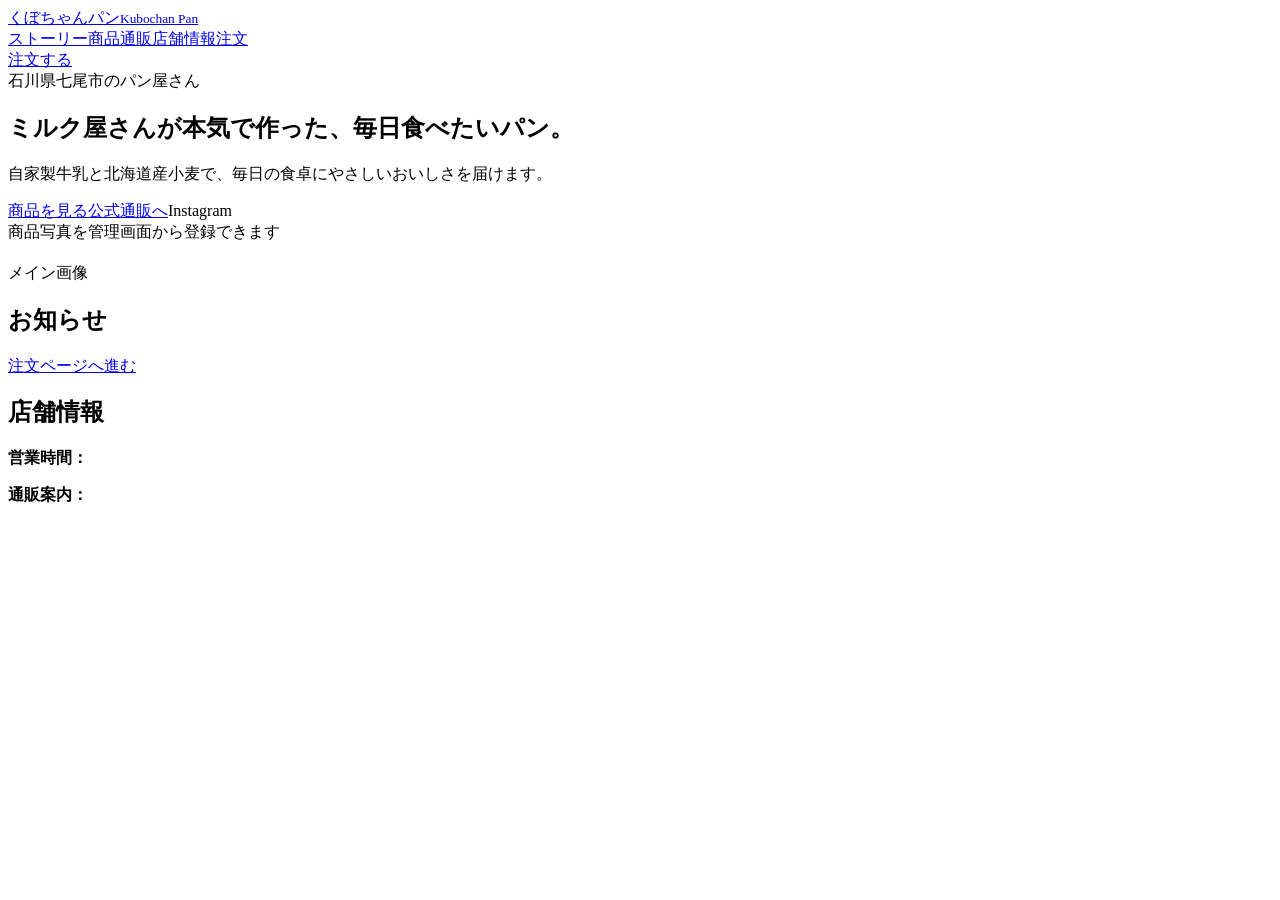
==== index.html @ f81ec3a8 "Add files via upload" ====
<!doctype html>
<html lang="ja">
<head>
  <meta charset="utf-8">
  <meta name="viewport" content="width=device-width,initial-scale=1">
  <meta name="description" content="くぼちゃんパン公式サイト。自家製牛乳を使ったパンと公式通販のご案内。">
  <title>くぼちゃんパン</title>
  <link rel="preconnect" href="https://fonts.googleapis.com">
  <link rel="preconnect" href="https://fonts.gstatic.com" crossorigin>
  <link href="https://fonts.googleapis.com/css2?family=Shippori+Mincho+B1:wght@600;700;800&display=swap" rel="stylesheet">
  <link rel="stylesheet" href="css/style.css">
</head>
<body>
<header class="header">
  <div class="header-inner">
    <a class="logo" href="index.html"><span data-site-title>くぼちゃんパン</span><small>Kubochan Pan</small></a>
    <nav class="nav"><a href="#story">ストーリー</a><a href="#products">商品</a><a href="#shop">通販</a><a href="#store">店舗情報</a><a href="order.html">注文</a></nav>
    <a class="btn sub" href="order.html">注文する</a>
  </div>
</header>
<main>
  <section class="hero">
    <div class="container hero-grid">
      <div>
        <span class="badge">石川県七尾市のパン屋さん</span>
        <h1 id="hero-title">ミルク屋さんが本気で作った、毎日食べたいパン。</h1>
        <p class="lead" id="hero-subcopy">自家製牛乳と北海道産小麦で、毎日の食卓にやさしいおいしさを届けます。</p>
        <div class="toolbar"><a class="btn" href="#products">商品を見る</a><a class="btn sub" href="order.html">公式通販へ</a><a class="btn soft" id="instagram-link" target="_blank" rel="noopener">Instagram</a></div>
      </div>
      <div class="hero-img" id="hero-image">商品写真を管理画面から登録できます</div>
    </div>
  </section>
  <section class="section" id="story"><div class="container two"><div><h2 class="section-title" id="story-title"></h2><div class="rich" id="story-body"></div></div><div class="image-card" id="main-image">メイン画像</div></div></section>
  <section class="section alt"><div class="container"><h2 class="section-title">お知らせ</h2><div id="notice-list"></div></div></section>
  <section class="section" id="products"><div class="container"><h2 class="section-title" id="product-title"></h2><div class="rich" id="product-body"></div><div class="grid" id="product-list"></div></div></section>
  <section class="section alt" id="shop"><div class="container"><h2 class="section-title" id="shop-title"></h2><div class="rich" id="shop-body"></div><div id="banner-list"></div><div class="toolbar"><a class="btn" href="order.html">注文ページへ進む</a></div></div></section>
  <section class="section" id="store"><div class="container"><h2 class="section-title">店舗情報</h2><div class="card"><p id="store-info"></p><p><strong>営業時間：</strong><span id="business-hours"></span></p><p><strong>通販案内：</strong><span id="shop-guide"></span></p></div></div></section>
</main>
<footer class="footer"><p id="footer-text"></p></footer>
<script src="js/storage.js"></script>
<script src="js/main.js"></script>
</body>
</html>
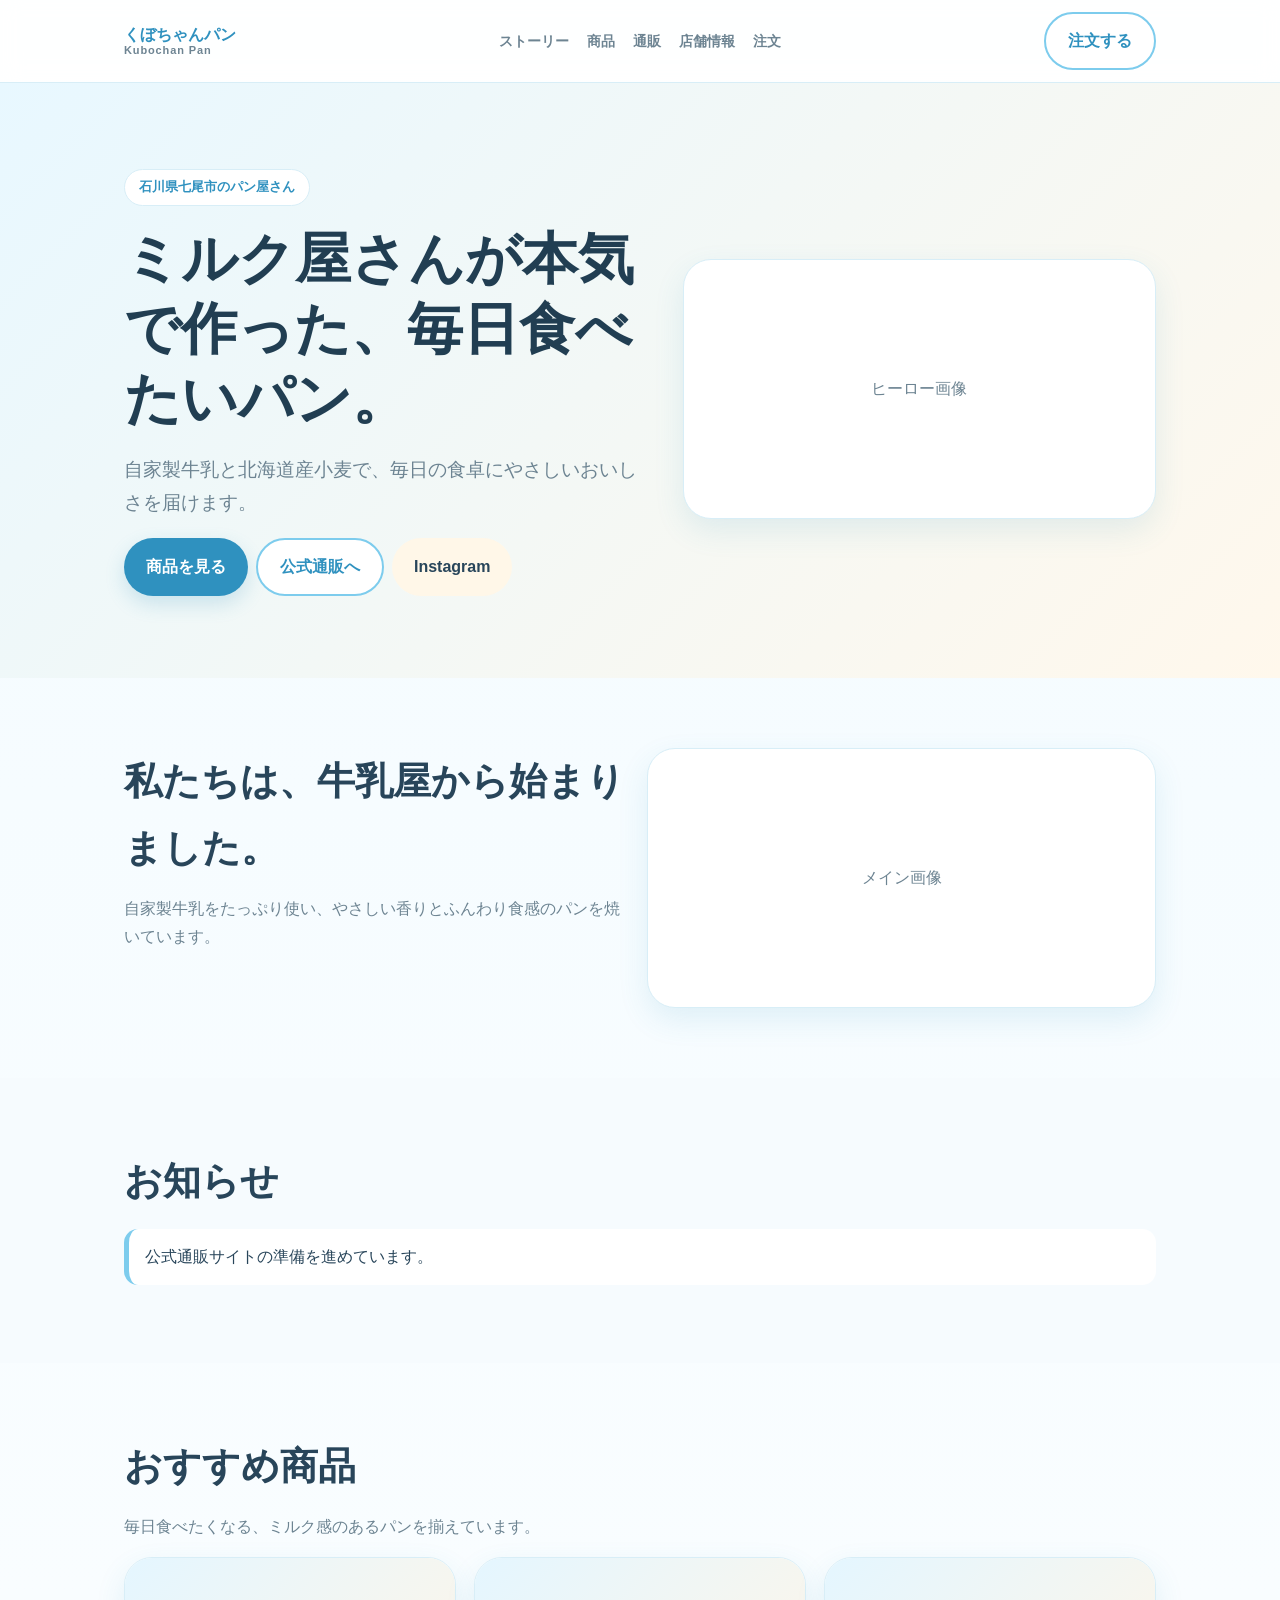
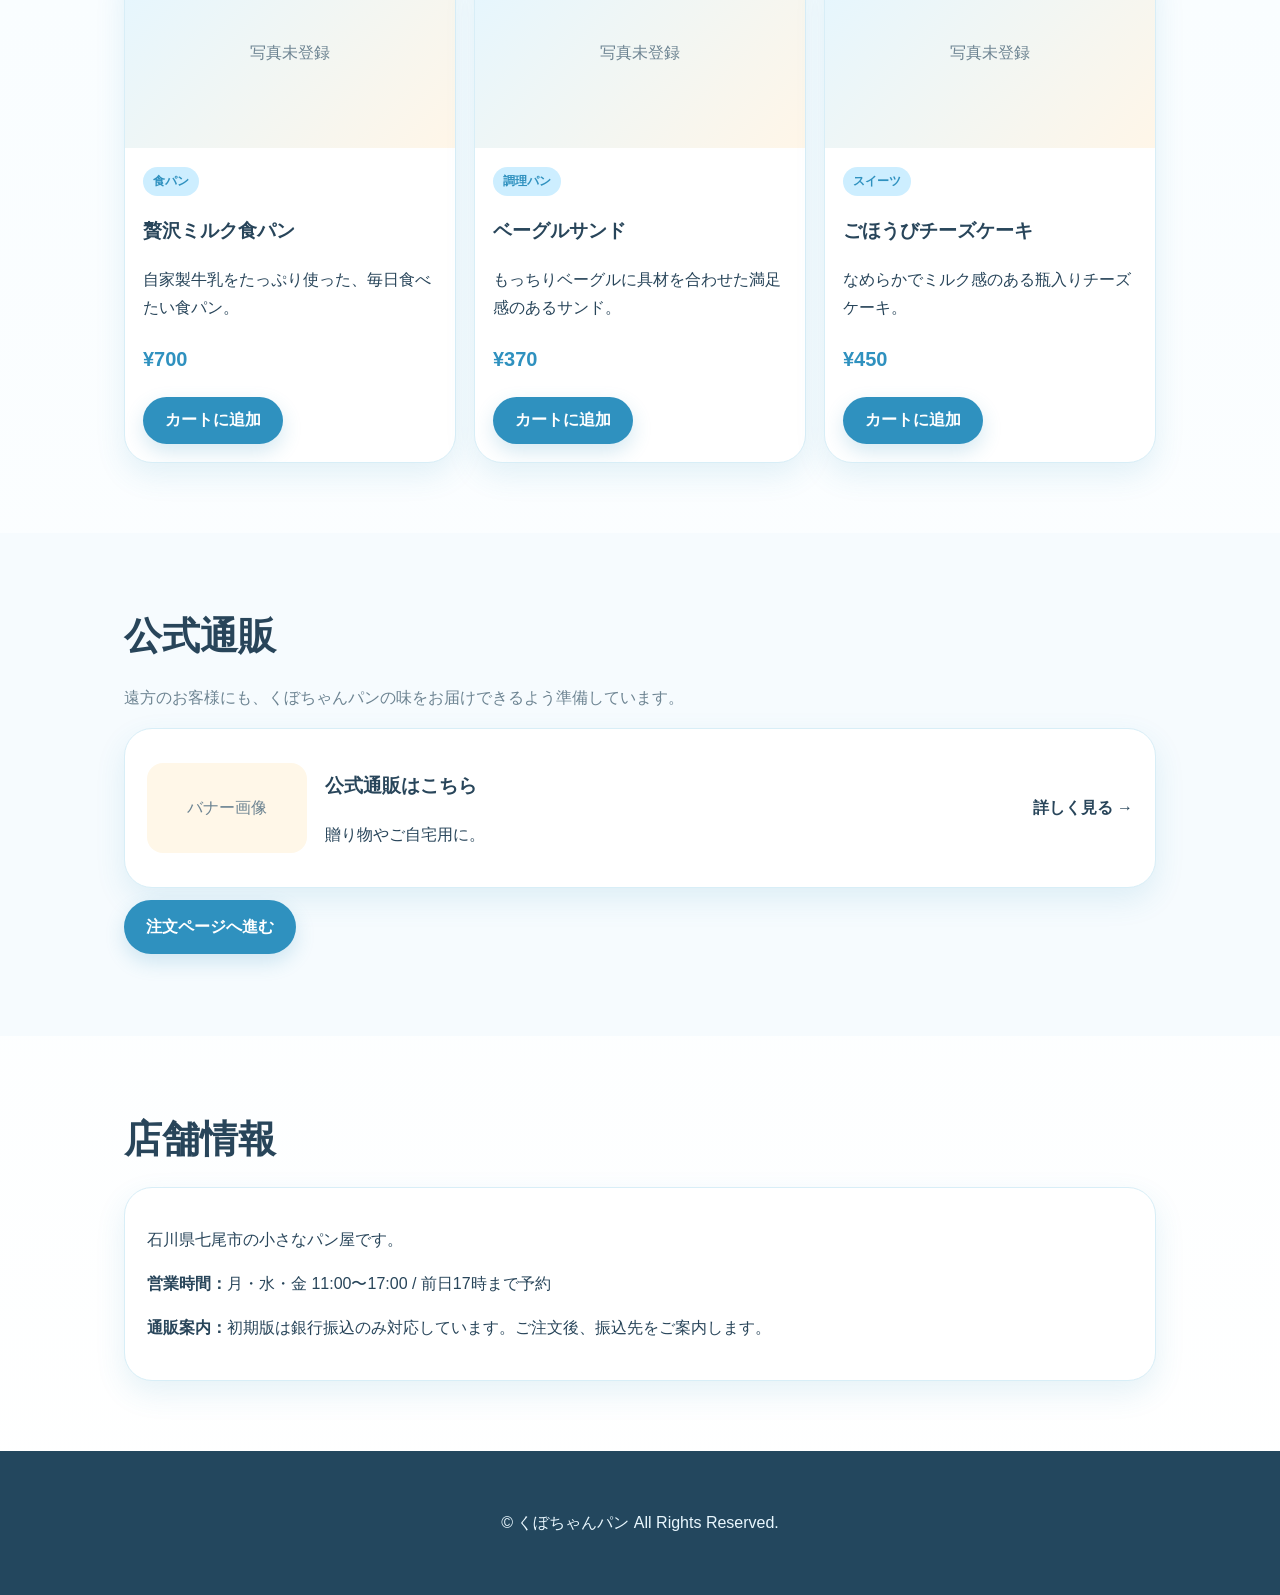
==== commit 4f1d3668: "Add files via upload" ====
--- a/index.html
+++ b/index.html
@@ -8,7 +8,7 @@
   <link rel="preconnect" href="https://fonts.googleapis.com">
   <link rel="preconnect" href="https://fonts.gstatic.com" crossorigin>
   <link href="https://fonts.googleapis.com/css2?family=Shippori+Mincho+B1:wght@600;700;800&display=swap" rel="stylesheet">
-  <link rel="stylesheet" href="css/style.css">
+  <link rel="stylesheet" href="style.css">
 </head>
 <body>
 <header class="header">
@@ -37,7 +37,7 @@
   <section class="section" id="store"><div class="container"><h2 class="section-title">店舗情報</h2><div class="card"><p id="store-info"></p><p><strong>営業時間：</strong><span id="business-hours"></span></p><p><strong>通販案内：</strong><span id="shop-guide"></span></p></div></div></section>
 </main>
 <footer class="footer"><p id="footer-text"></p></footer>
-<script src="js/storage.js"></script>
-<script src="js/main.js"></script>
+<script src="storage.js"></script>
+<script src="main.js"></script>
 </body>
 </html>
--- a/style.css
+++ b/style.css
@@ -0,0 +1,3 @@
+:root{
+  --white:#fff;--sky:#cdeeff;--sky2:#7dcced;--sky3:#2f91bf;--cream:#fff7e8;--beige:#f6ead7;--text:#28455a;--muted:#6d8492;--line:#d8eef7;--danger:#e85d75;--ok:#42a878;--shadow:0 12px 30px rgba(47,145,191,.12);--r:18px;--r2:28px;--max:1120px;--side:clamp(16px,4vw,44px);--font:-apple-system,BlinkMacSystemFont,'Hiragino Sans','Yu Gothic','Noto Sans JP',sans-serif;--serif:'Shippori Mincho B1',serif}
+*{box-sizing:border-box}body{margin:0;font-family:var(--font);color:var(--text);background:linear-gradient(180deg,#f3fbff,#fff);line-height:1.75}a{text-decoration:none;color:inherit}img{max-width:100%;display:block}button,input,select,textarea{font-family:inherit;font-size:16px}button{cursor:pointer;border:0}.container{max-width:var(--max);margin:auto;padding:0 var(--side)}.header{position:sticky;top:0;z-index:20;background:rgba(255,255,255,.92);backdrop-filter:blur(10px);border-bottom:1px solid var(--line)}.header-inner{max-width:var(--max);margin:auto;padding:12px var(--side);display:flex;align-items:center;justify-content:space-between;gap:16px}.logo{font-weight:900;color:var(--sky3);line-height:1.1}.logo small{display:block;color:var(--muted);font-size:11px;letter-spacing:.08em}.nav{display:flex;gap:18px;font-weight:700;font-size:14px;color:var(--muted)}.nav a:hover{color:var(--sky3)}.btn{display:inline-flex;align-items:center;justify-content:center;gap:6px;padding:13px 22px;border-radius:999px;background:var(--sky3);color:white;font-weight:900;box-shadow:0 8px 20px rgba(47,145,191,.2)}.btn.sub{background:#fff;color:var(--sky3);border:2px solid var(--sky2);box-shadow:none}.btn.soft{background:var(--cream);color:var(--text);box-shadow:none}.hero{position:relative;overflow:hidden;background:linear-gradient(135deg,#e8f8ff 0%,#fff8ec 100%);padding:86px 0 70px}.hero-grid{display:grid;grid-template-columns:1.05fr .95fr;gap:36px;align-items:center}.badge{display:inline-block;background:#fff;border:1px solid var(--line);border-radius:999px;padding:6px 14px;color:var(--sky3);font-weight:900;font-size:13px}.hero h1{font-family:var(--serif);font-size:clamp(30px,5vw,56px);line-height:1.25;margin:18px 0;color:#213e52}.lead{font-size:clamp(16px,2vw,19px);color:var(--muted);max-width:650px}.hero-img,.image-card{background:#fff;border:1px solid var(--line);border-radius:var(--r2);min-height:260px;box-shadow:var(--shadow);overflow:hidden;display:flex;align-items:center;justify-content:center;color:var(--muted);text-align:center}.hero-img img,.image-card img{width:100%;height:100%;object-fit:cover}.section{padding:70px 0}.section.alt{background:#f6fbfe}.section-title{font-family:var(--serif);font-size:clamp(24px,3vw,38px);margin:0 0 14px}.rich{color:var(--muted)}.rich p{margin:0 0 1em}.grid{display:grid;grid-template-columns:repeat(3,1fr);gap:18px}.card{background:#fff;border:1px solid var(--line);border-radius:var(--r2);padding:22px;box-shadow:var(--shadow)}.product-card{overflow:hidden;padding:0}.product-img{height:190px;background:linear-gradient(135deg,#e4f6ff,#fff6e8);display:flex;align-items:center;justify-content:center;color:var(--muted)}.product-img img{width:100%;height:100%;object-fit:cover}.product-body{padding:18px}.price{font-weight:900;color:var(--sky3);font-size:20px}.pill{display:inline-block;padding:4px 10px;border-radius:999px;background:var(--sky);color:var(--sky3);font-size:12px;font-weight:900}.banner-card{display:grid;grid-template-columns:160px 1fr auto;gap:18px;align-items:center}.banner-img{height:90px;border-radius:16px;background:var(--cream);overflow:hidden;display:flex;align-items:center;justify-content:center;color:var(--muted)}.notice{background:#fff;border-left:5px solid var(--sky2);padding:14px 16px;border-radius:14px;margin:8px 0}.footer{background:#23475e;color:#eaf8ff;padding:42px var(--side);text-align:center}.form-card{background:#fff;border:1px solid var(--line);border-radius:var(--r2);padding:22px;box-shadow:var(--shadow);margin:18px 0}label{display:block;font-weight:800;color:var(--text);font-size:13px;margin:12px 0 6px}input,select,textarea{width:100%;border:1.5px solid var(--line);border-radius:16px;padding:14px 15px;background:#fff;color:var(--text)}textarea{min-height:110px;resize:vertical}input:focus,select:focus,textarea:focus{outline:none;border-color:var(--sky3);box-shadow:0 0 0 4px rgba(47,145,191,.12)}.two{display:grid;grid-template-columns:1fr 1fr;gap:14px}.steps{display:grid;grid-template-columns:repeat(3,1fr);gap:10px;margin:18px 0}.step{background:#fff;border:1px solid var(--line);border-radius:16px;padding:12px;text-align:center;font-weight:900;color:var(--muted)}.step.active{background:var(--sky3);color:#fff}.cart-line,.order-line{display:grid;grid-template-columns:1fr auto auto;gap:10px;align-items:center;padding:12px 0;border-bottom:1px solid var(--line)}.qty{display:flex;align-items:center;gap:6px}.qty button,.mini-btn{background:var(--sky);color:var(--sky3);border-radius:12px;padding:8px 10px;font-weight:900}.total-box{background:var(--cream);border-radius:18px;padding:16px;font-size:18px;font-weight:900}.admin-body{background:#f5fbff}.admin-layout{display:grid;grid-template-columns:240px 1fr;min-height:100vh}.sidebar{background:linear-gradient(180deg,#2589b8,#7dcced);color:white;padding:20px;position:sticky;top:0;height:100vh}.side-title{font-weight:900;font-size:19px;margin-bottom:18px}.side-btn{display:block;width:100%;text-align:left;background:rgba(255,255,255,.13);color:white;margin:7px 0;padding:11px 12px;border-radius:14px;font-weight:800}.side-btn.active{background:#fff;color:var(--sky3)}.admin-main{padding:24px;max-width:1180px}.admin-page{display:none}.admin-page.active{display:block}.toolbar{display:flex;gap:8px;flex-wrap:wrap;margin:12px 0}.table-card{overflow:auto}.table{width:100%;border-collapse:collapse;background:#fff}.table th,.table td{border-bottom:1px solid var(--line);padding:10px;text-align:left;vertical-align:top}.table th{color:var(--sky3);font-size:13px}.editor-toolbar{display:flex;gap:6px;flex-wrap:wrap;background:#f0f9ff;border:1px solid var(--line);border-radius:14px;padding:8px;margin-bottom:8px}.editor-toolbar button,.editor-toolbar select,.editor-toolbar input{width:auto;padding:8px 10px;border-radius:10px}.editor{min-height:150px;border:1.5px solid var(--line);border-radius:16px;padding:14px;background:white}.thumbs{display:flex;gap:8px;flex-wrap:wrap;margin-top:8px}.thumb{position:relative;width:90px;height:90px;border-radius:14px;overflow:hidden;background:#eef8fd;border:1px solid var(--line)}.thumb img{width:100%;height:100%;object-fit:cover}.thumb button{position:absolute;top:4px;right:4px;background:var(--danger);color:#fff;border-radius:50%;width:24px;height:24px}.preview-frame{width:100%;height:70vh;border:1px solid var(--line);border-radius:20px;background:white}.login{min-height:100vh;display:flex;align-items:center;justify-content:center;padding:20px}.login-box{width:min(420px,100%);background:#fff;border-radius:28px;padding:28px;box-shadow:var(--shadow);border:1px solid var(--line)}.hidden{display:none!important}.danger{background:var(--danger)!important}.ok{background:var(--ok)!important}.muted{color:var(--muted);font-size:13px}.privacy-note{border:1px solid #ffd7a8;background:#fff8e8;border-radius:18px;padding:14px;color:#7b5a25}.mobile-only{display:none}@media(max-width:820px){.hero-grid,.grid,.two,.admin-layout{grid-template-columns:1fr}.nav{display:none}.banner-card{grid-template-columns:1fr}.sidebar{height:auto;position:static}.admin-main{padding:14px}.steps{grid-template-columns:1fr}.cart-line{grid-template-columns:1fr}.mobile-only{display:block}.hero{padding-top:44px}}
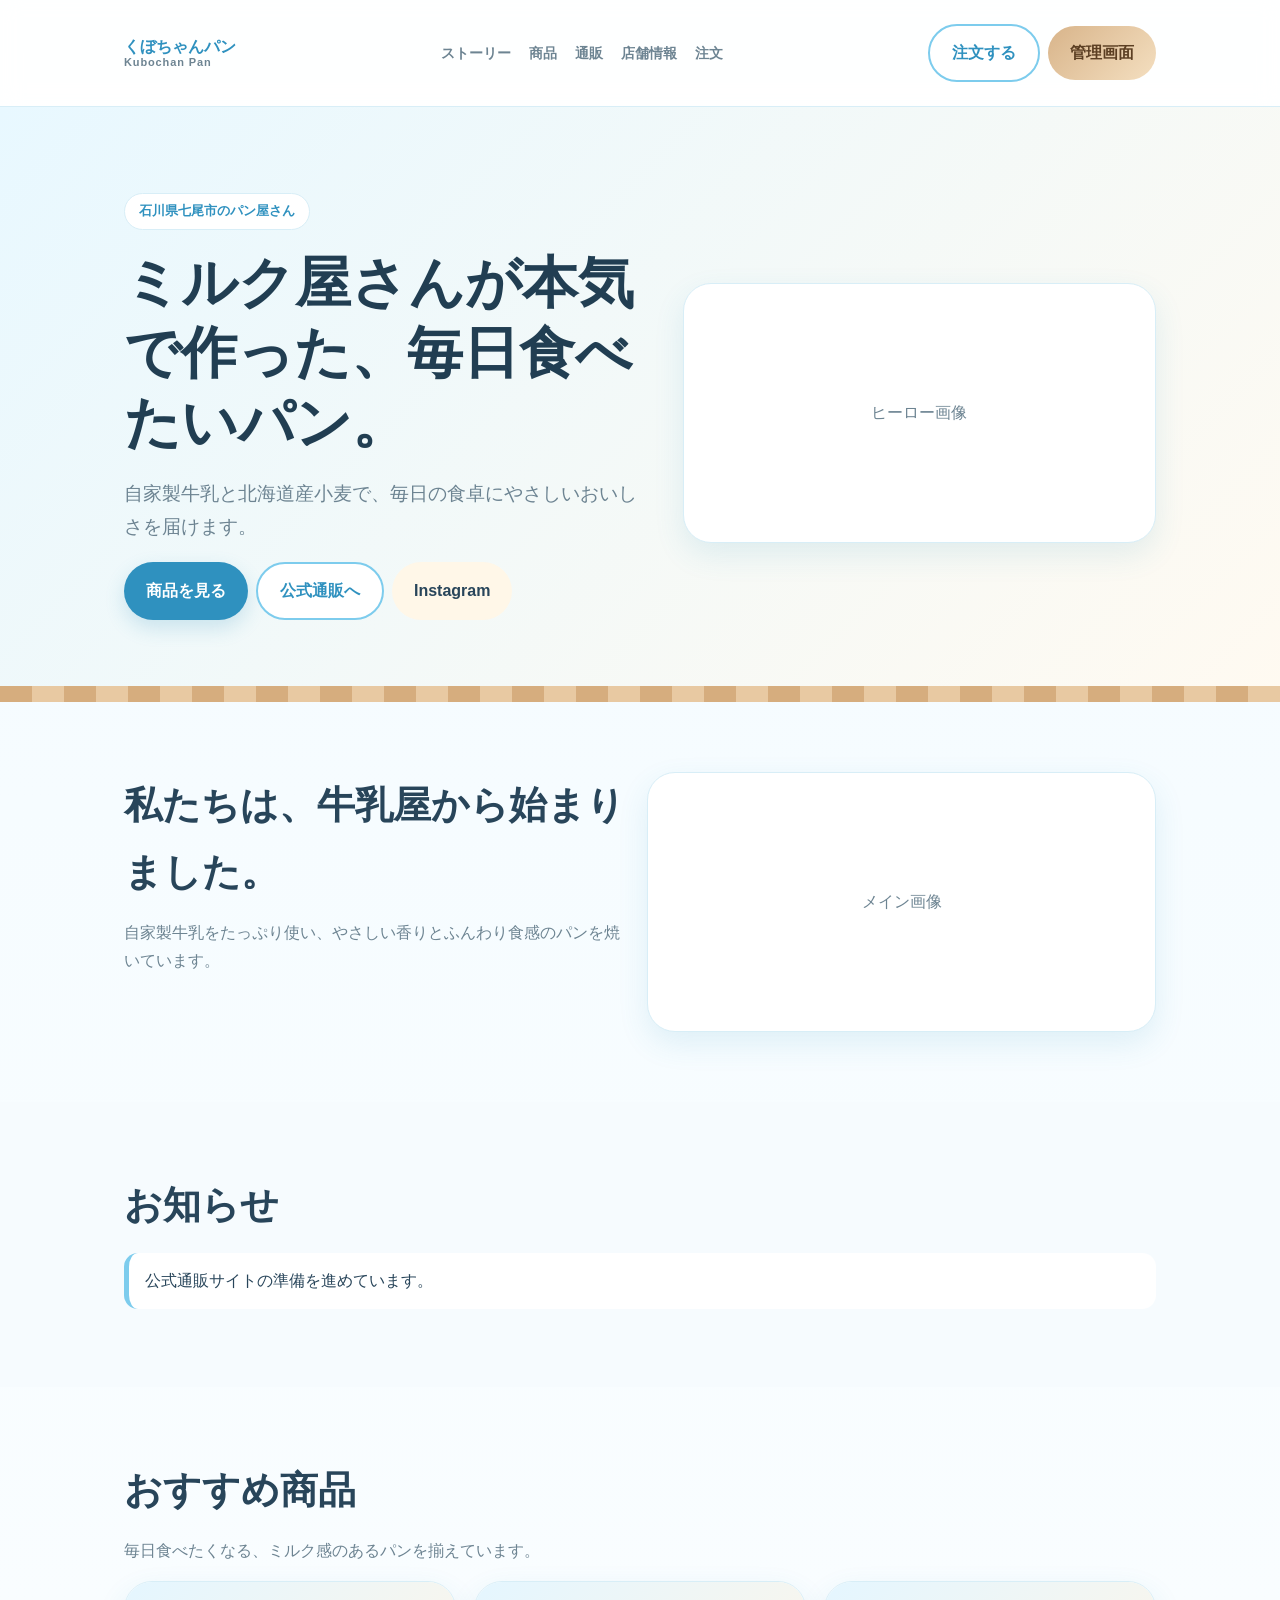
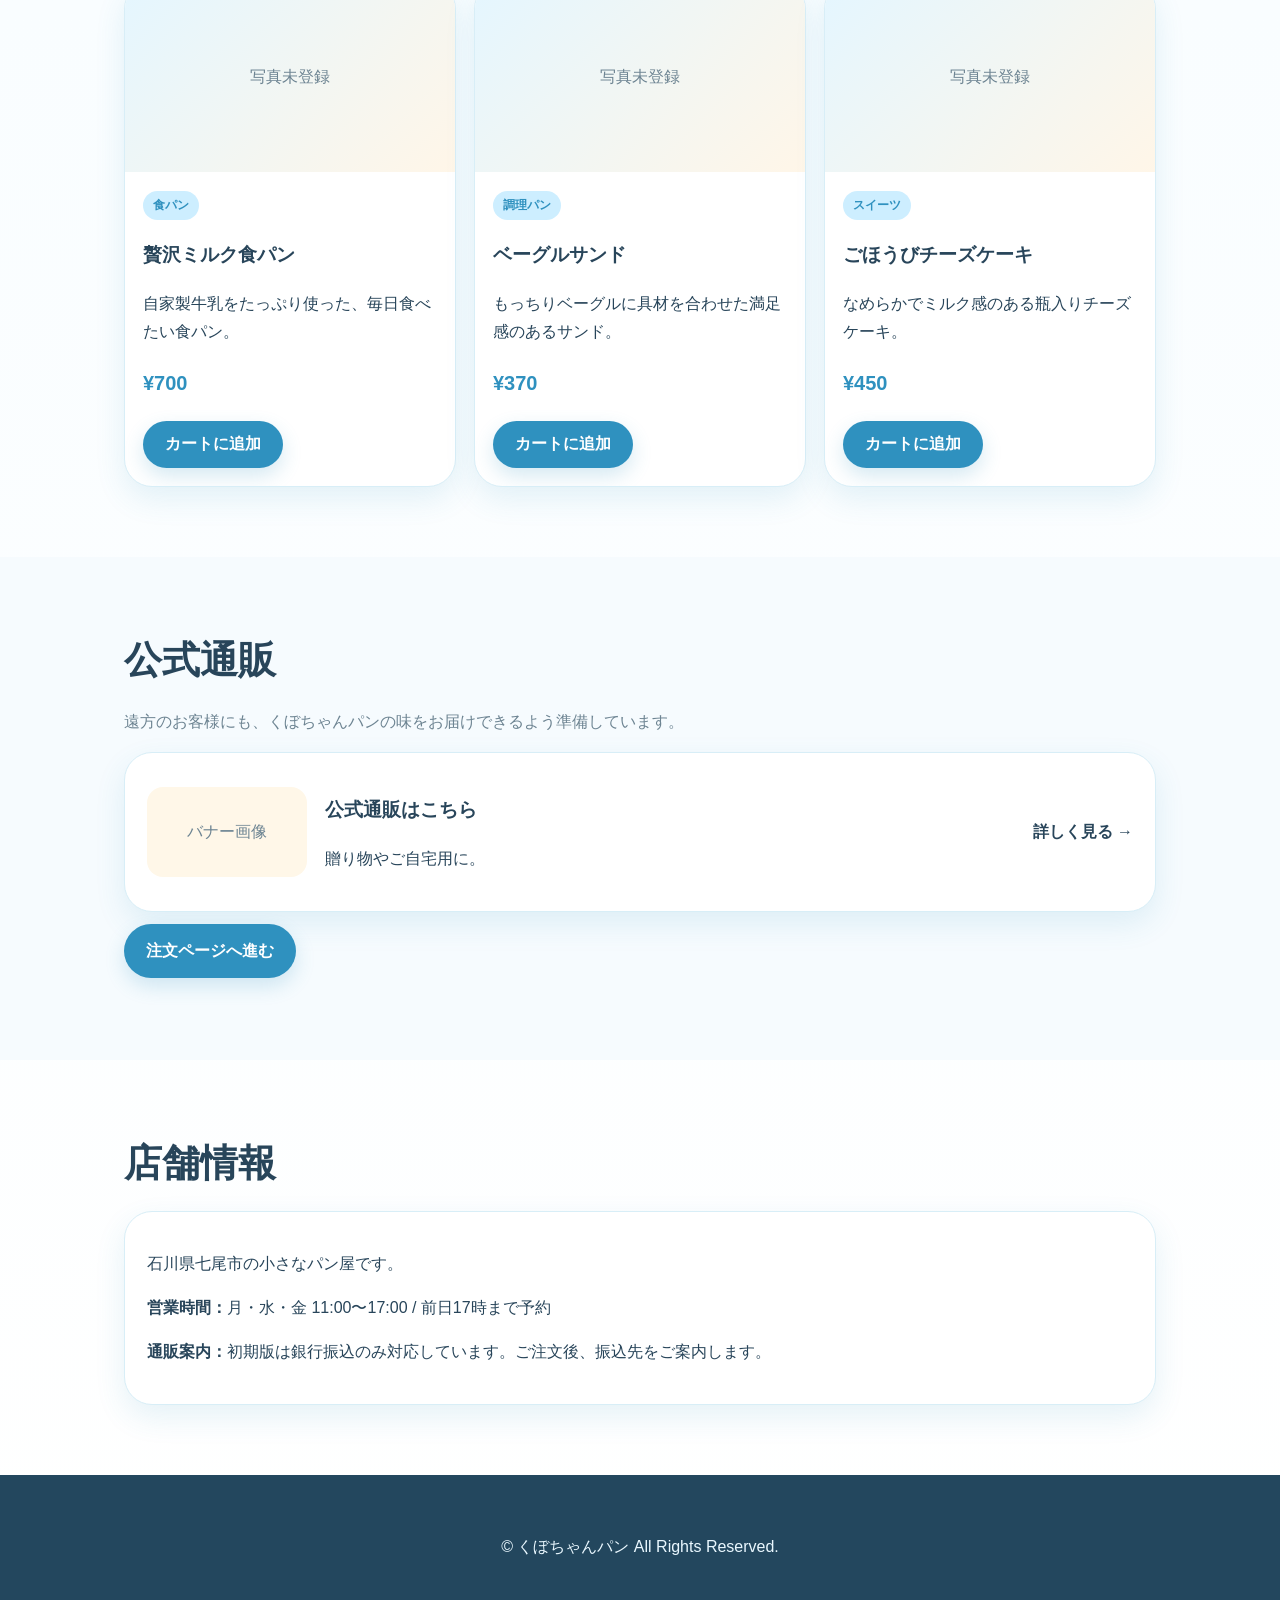
==== commit b4b42caa: "Add files via upload" ====
--- a/index.html
+++ b/index.html
@@ -15,7 +15,7 @@
   <div class="header-inner">
     <a class="logo" href="index.html"><span data-site-title>くぼちゃんパン</span><small>Kubochan Pan</small></a>
     <nav class="nav"><a href="#story">ストーリー</a><a href="#products">商品</a><a href="#shop">通販</a><a href="#store">店舗情報</a><a href="order.html">注文</a></nav>
-    <a class="btn sub" href="order.html">注文する</a>
+    <div class="toolbar header-tools"><a class="btn sub" href="order.html">注文する</a><a class="btn admin-link" href="admin.html">管理画面</a></div>
   </div>
 </header>
 <main>
@@ -27,7 +27,7 @@
         <p class="lead" id="hero-subcopy">自家製牛乳と北海道産小麦で、毎日の食卓にやさしいおいしさを届けます。</p>
         <div class="toolbar"><a class="btn" href="#products">商品を見る</a><a class="btn sub" href="order.html">公式通販へ</a><a class="btn soft" id="instagram-link" target="_blank" rel="noopener">Instagram</a></div>
       </div>
-      <div class="hero-img" id="hero-image">商品写真を管理画面から登録できます</div>
+      <div class="hero-img" id="hero-image">サイト写真を管理画面から登録できます</div>
     </div>
   </section>
   <section class="section" id="story"><div class="container two"><div><h2 class="section-title" id="story-title"></h2><div class="rich" id="story-body"></div></div><div class="image-card" id="main-image">メイン画像</div></div></section>
--- a/style.css
+++ b/style.css
@@ -1,3 +1,6 @@
 :root{
   --white:#fff;--sky:#cdeeff;--sky2:#7dcced;--sky3:#2f91bf;--cream:#fff7e8;--beige:#f6ead7;--text:#28455a;--muted:#6d8492;--line:#d8eef7;--danger:#e85d75;--ok:#42a878;--shadow:0 12px 30px rgba(47,145,191,.12);--r:18px;--r2:28px;--max:1120px;--side:clamp(16px,4vw,44px);--font:-apple-system,BlinkMacSystemFont,'Hiragino Sans','Yu Gothic','Noto Sans JP',sans-serif;--serif:'Shippori Mincho B1',serif}
 *{box-sizing:border-box}body{margin:0;font-family:var(--font);color:var(--text);background:linear-gradient(180deg,#f3fbff,#fff);line-height:1.75}a{text-decoration:none;color:inherit}img{max-width:100%;display:block}button,input,select,textarea{font-family:inherit;font-size:16px}button{cursor:pointer;border:0}.container{max-width:var(--max);margin:auto;padding:0 var(--side)}.header{position:sticky;top:0;z-index:20;background:rgba(255,255,255,.92);backdrop-filter:blur(10px);border-bottom:1px solid var(--line)}.header-inner{max-width:var(--max);margin:auto;padding:12px var(--side);display:flex;align-items:center;justify-content:space-between;gap:16px}.logo{font-weight:900;color:var(--sky3);line-height:1.1}.logo small{display:block;color:var(--muted);font-size:11px;letter-spacing:.08em}.nav{display:flex;gap:18px;font-weight:700;font-size:14px;color:var(--muted)}.nav a:hover{color:var(--sky3)}.btn{display:inline-flex;align-items:center;justify-content:center;gap:6px;padding:13px 22px;border-radius:999px;background:var(--sky3);color:white;font-weight:900;box-shadow:0 8px 20px rgba(47,145,191,.2)}.btn.sub{background:#fff;color:var(--sky3);border:2px solid var(--sky2);box-shadow:none}.btn.soft{background:var(--cream);color:var(--text);box-shadow:none}.hero{position:relative;overflow:hidden;background:linear-gradient(135deg,#e8f8ff 0%,#fff8ec 100%);padding:86px 0 70px}.hero-grid{display:grid;grid-template-columns:1.05fr .95fr;gap:36px;align-items:center}.badge{display:inline-block;background:#fff;border:1px solid var(--line);border-radius:999px;padding:6px 14px;color:var(--sky3);font-weight:900;font-size:13px}.hero h1{font-family:var(--serif);font-size:clamp(30px,5vw,56px);line-height:1.25;margin:18px 0;color:#213e52}.lead{font-size:clamp(16px,2vw,19px);color:var(--muted);max-width:650px}.hero-img,.image-card{background:#fff;border:1px solid var(--line);border-radius:var(--r2);min-height:260px;box-shadow:var(--shadow);overflow:hidden;display:flex;align-items:center;justify-content:center;color:var(--muted);text-align:center}.hero-img img,.image-card img{width:100%;height:100%;object-fit:cover}.section{padding:70px 0}.section.alt{background:#f6fbfe}.section-title{font-family:var(--serif);font-size:clamp(24px,3vw,38px);margin:0 0 14px}.rich{color:var(--muted)}.rich p{margin:0 0 1em}.grid{display:grid;grid-template-columns:repeat(3,1fr);gap:18px}.card{background:#fff;border:1px solid var(--line);border-radius:var(--r2);padding:22px;box-shadow:var(--shadow)}.product-card{overflow:hidden;padding:0}.product-img{height:190px;background:linear-gradient(135deg,#e4f6ff,#fff6e8);display:flex;align-items:center;justify-content:center;color:var(--muted)}.product-img img{width:100%;height:100%;object-fit:cover}.product-body{padding:18px}.price{font-weight:900;color:var(--sky3);font-size:20px}.pill{display:inline-block;padding:4px 10px;border-radius:999px;background:var(--sky);color:var(--sky3);font-size:12px;font-weight:900}.banner-card{display:grid;grid-template-columns:160px 1fr auto;gap:18px;align-items:center}.banner-img{height:90px;border-radius:16px;background:var(--cream);overflow:hidden;display:flex;align-items:center;justify-content:center;color:var(--muted)}.notice{background:#fff;border-left:5px solid var(--sky2);padding:14px 16px;border-radius:14px;margin:8px 0}.footer{background:#23475e;color:#eaf8ff;padding:42px var(--side);text-align:center}.form-card{background:#fff;border:1px solid var(--line);border-radius:var(--r2);padding:22px;box-shadow:var(--shadow);margin:18px 0}label{display:block;font-weight:800;color:var(--text);font-size:13px;margin:12px 0 6px}input,select,textarea{width:100%;border:1.5px solid var(--line);border-radius:16px;padding:14px 15px;background:#fff;color:var(--text)}textarea{min-height:110px;resize:vertical}input:focus,select:focus,textarea:focus{outline:none;border-color:var(--sky3);box-shadow:0 0 0 4px rgba(47,145,191,.12)}.two{display:grid;grid-template-columns:1fr 1fr;gap:14px}.steps{display:grid;grid-template-columns:repeat(3,1fr);gap:10px;margin:18px 0}.step{background:#fff;border:1px solid var(--line);border-radius:16px;padding:12px;text-align:center;font-weight:900;color:var(--muted)}.step.active{background:var(--sky3);color:#fff}.cart-line,.order-line{display:grid;grid-template-columns:1fr auto auto;gap:10px;align-items:center;padding:12px 0;border-bottom:1px solid var(--line)}.qty{display:flex;align-items:center;gap:6px}.qty button,.mini-btn{background:var(--sky);color:var(--sky3);border-radius:12px;padding:8px 10px;font-weight:900}.total-box{background:var(--cream);border-radius:18px;padding:16px;font-size:18px;font-weight:900}.admin-body{background:#f5fbff}.admin-layout{display:grid;grid-template-columns:240px 1fr;min-height:100vh}.sidebar{background:linear-gradient(180deg,#2589b8,#7dcced);color:white;padding:20px;position:sticky;top:0;height:100vh}.side-title{font-weight:900;font-size:19px;margin-bottom:18px}.side-btn{display:block;width:100%;text-align:left;background:rgba(255,255,255,.13);color:white;margin:7px 0;padding:11px 12px;border-radius:14px;font-weight:800}.side-btn.active{background:#fff;color:var(--sky3)}.admin-main{padding:24px;max-width:1180px}.admin-page{display:none}.admin-page.active{display:block}.toolbar{display:flex;gap:8px;flex-wrap:wrap;margin:12px 0}.table-card{overflow:auto}.table{width:100%;border-collapse:collapse;background:#fff}.table th,.table td{border-bottom:1px solid var(--line);padding:10px;text-align:left;vertical-align:top}.table th{color:var(--sky3);font-size:13px}.editor-toolbar{display:flex;gap:6px;flex-wrap:wrap;background:#f0f9ff;border:1px solid var(--line);border-radius:14px;padding:8px;margin-bottom:8px}.editor-toolbar button,.editor-toolbar select,.editor-toolbar input{width:auto;padding:8px 10px;border-radius:10px}.editor{min-height:150px;border:1.5px solid var(--line);border-radius:16px;padding:14px;background:white}.thumbs{display:flex;gap:8px;flex-wrap:wrap;margin-top:8px}.thumb{position:relative;width:90px;height:90px;border-radius:14px;overflow:hidden;background:#eef8fd;border:1px solid var(--line)}.thumb img{width:100%;height:100%;object-fit:cover}.thumb button{position:absolute;top:4px;right:4px;background:var(--danger);color:#fff;border-radius:50%;width:24px;height:24px}.preview-frame{width:100%;height:70vh;border:1px solid var(--line);border-radius:20px;background:white}.login{min-height:100vh;display:flex;align-items:center;justify-content:center;padding:20px}.login-box{width:min(420px,100%);background:#fff;border-radius:28px;padding:28px;box-shadow:var(--shadow);border:1px solid var(--line)}.hidden{display:none!important}.danger{background:var(--danger)!important}.ok{background:var(--ok)!important}.muted{color:var(--muted);font-size:13px}.privacy-note{border:1px solid #ffd7a8;background:#fff8e8;border-radius:18px;padding:14px;color:#7b5a25}.mobile-only{display:none}@media(max-width:820px){.hero-grid,.grid,.two,.admin-layout{grid-template-columns:1fr}.nav{display:none}.banner-card{grid-template-columns:1fr}.sidebar{height:auto;position:static}.admin-main{padding:14px}.steps{grid-template-columns:1fr}.cart-line{grid-template-columns:1fr}.mobile-only{display:block}.hero{padding-top:44px}}
+
+/* --- 2026追加：水色・白・ナチュラル木目調 / 写真ギャラリー / トースト --- */
+.btn.admin-link{background:linear-gradient(135deg,#d8b48a,#f4dfc0);color:#5c3f23;box-shadow:none}.header-tools{align-items:center}.hero{background:linear-gradient(135deg,#e8f8ff 0%,#fffaf1 100%)}.hero:after{content:"";display:block;position:absolute;left:0;right:0;bottom:0;height:16px;background:repeating-linear-gradient(90deg,#d6ad7e 0 32px,#e8c9a2 32px 64px)}.wood-card{background:linear-gradient(135deg,#fff,#fff9ef);border-top:8px solid #d8b48a}.dashboard-photo{min-height:220px;background:linear-gradient(135deg,#e8f8ff,#fff8ec);border:1px solid var(--line);border-radius:var(--r2);overflow:hidden;display:flex;align-items:center;justify-content:center;color:var(--muted);box-shadow:var(--shadow);margin:14px 0}.dashboard-photo img{width:100%;height:260px;object-fit:cover}.photo-gallery{display:grid;grid-template-columns:repeat(auto-fill,minmax(110px,1fr));gap:10px;margin-top:10px}.photo-thumb{position:relative;border-radius:18px;overflow:hidden;background:#eef8fd;border:1px solid var(--line);aspect-ratio:1}.photo-thumb img{width:100%;height:100%;object-fit:cover}.photo-thumb button{position:absolute;top:6px;right:6px;background:var(--danger);color:#fff;border-radius:50%;width:28px;height:28px}.photo-thumb span{position:absolute;left:6px;bottom:6px;background:rgba(0,0,0,.55);color:#fff;border-radius:999px;padding:3px 8px;font-size:11px}.toast{position:fixed;left:50%;bottom:28px;transform:translateX(-50%) translateY(30px);background:#23475e;color:white;padding:13px 20px;border-radius:999px;box-shadow:var(--shadow);opacity:0;transition:.25s;z-index:999;font-weight:900}.toast.show{opacity:1;transform:translateX(-50%) translateY(0)}.check{width:auto;margin-right:8px}@media(max-width:820px){.header-tools{gap:5px}.btn{padding:11px 14px}}
